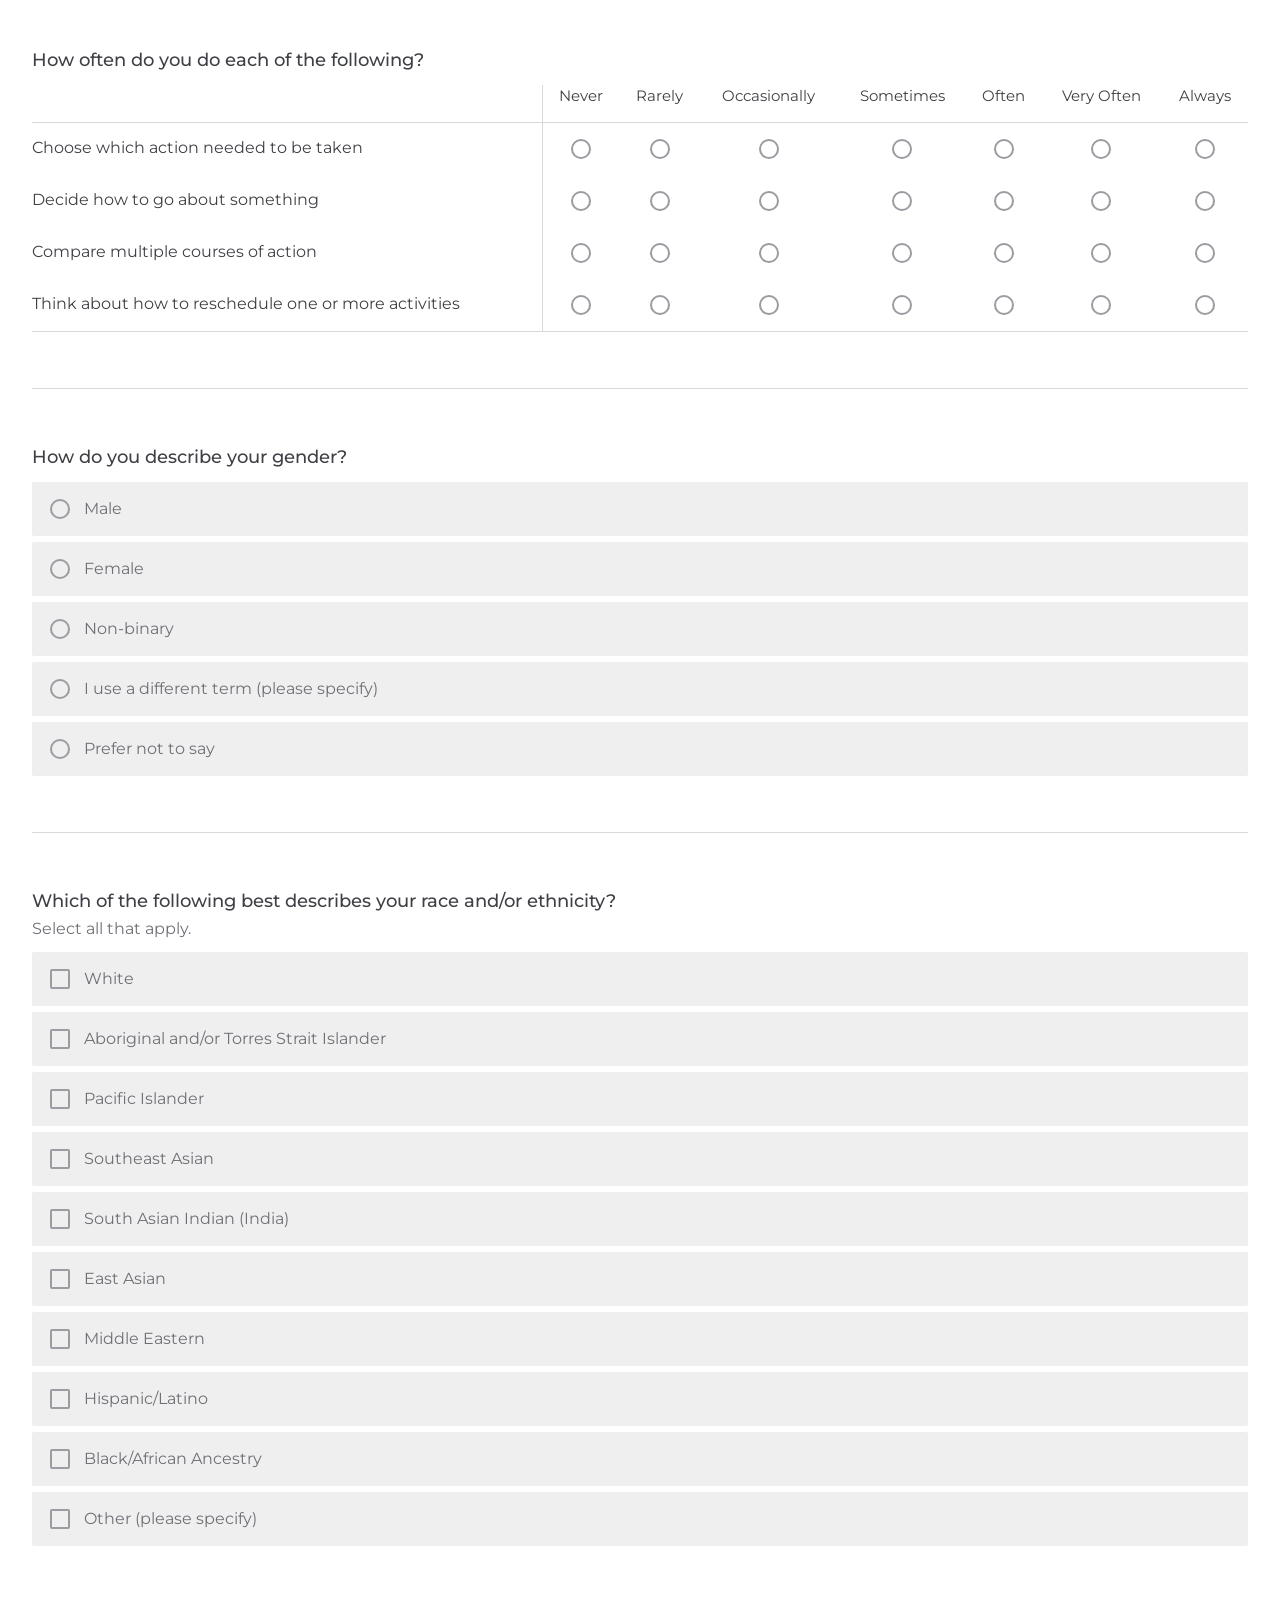
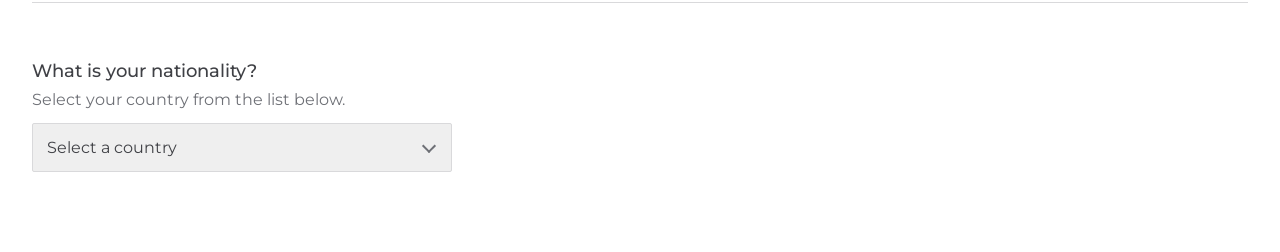
==== mock_quiz.html @ 362899df "Update mock quiz UI (minimalistic)" ====
<!DOCTYPE html>
<html lang="en">

<head>
    <meta charset="UTF-8">
    <meta name="viewport" content="width=device-width, initial-scale=1.0">

    <title>Mock Quiz</title>

    <link rel="stylesheet" href="style.css">
    <script src="script.js" defer></script>
</head>

<body>

<main class="quiz-container">
    <form id="quiz-form" novalidate>

        <!-- Question Type: Matrix grid -->
        <section class="question" role="group" aria-labelledby="label-frequency">

            <p class="question-label" id="label-frequency">
                How often do you do each of the following?
            </p>

            <div class="matrix-scroll">
                <table class="matrix">

                    <thead>
                        <tr>
                            <td class="matrix-corner"></td>
                            <th scope="col" class="matrix-first">Never</th>
                            <th scope="col">Rarely</th>
                            <th scope="col">Occasionally</th>
                            <th scope="col">Sometimes</th>
                            <th scope="col">Often</th>
                            <th scope="col">Very Often</th>
                            <th scope="col">Always</th>
                        </tr>
                    </thead>

                    <tbody>

                        <!-- Statement 1 -->
                        <tr>
                            <th scope="row">Choose which action needed to be taken</th>

                            <td class="matrix-first">
                                <label class="option matrix-cell">
                                    <input type="radio" name="question1" value="1">
                                    <span class="mark mark-radio"></span>
                                    <span class="matrix-scale-text">Never</span>
                                </label>
                            </td>
                            <td>
                                <label class="option matrix-cell">
                                    <input type="radio" name="question1" value="2">
                                    <span class="mark mark-radio"></span>
                                    <span class="matrix-scale-text">Rarely</span>
                                </label>
                            </td>
                            <td>
                                <label class="option matrix-cell">
                                    <input type="radio" name="question1" value="3">
                                    <span class="mark mark-radio"></span>
                                    <span class="matrix-scale-text">Occasionally</span>
                                </label>
                            </td>
                            <td>
                                <label class="option matrix-cell">
                                    <input type="radio" name="question1" value="4">
                                    <span class="mark mark-radio"></span>
                                    <span class="matrix-scale-text">Sometimes</span>
                                </label>
                            </td>
                            <td>
                                <label class="option matrix-cell">
                                    <input type="radio" name="question1" value="5">
                                    <span class="mark mark-radio"></span>
                                    <span class="matrix-scale-text">Often</span>
                                </label>
                            </td>
                            <td>
                                <label class="option matrix-cell">
                                    <input type="radio" name="question1" value="6">
                                    <span class="mark mark-radio"></span>
                                    <span class="matrix-scale-text">Very Often</span>
                                </label>
                            </td>
                            <td>
                                <label class="option matrix-cell">
                                    <input type="radio" name="question1" value="7">
                                    <span class="mark mark-radio"></span>
                                    <span class="matrix-scale-text">Always</span>
                                </label>
                            </td>
                        </tr>

                        <!-- Statement 2 -->
                        <tr>
                            <th scope="row">Decide how to go about something</th>

                            <td class="matrix-first">
                                <label class="option matrix-cell">
                                    <input type="radio" name="question2" value="1">
                                    <span class="mark mark-radio"></span>
                                    <span class="matrix-scale-text">Never</span>
                                </label>
                            </td>
                            <td>
                                <label class="option matrix-cell">
                                    <input type="radio" name="question2" value="2">
                                    <span class="mark mark-radio"></span>
                                    <span class="matrix-scale-text">Rarely</span>
                                </label>
                            </td>
                            <td>
                                <label class="option matrix-cell">
                                    <input type="radio" name="question2" value="3">
                                    <span class="mark mark-radio"></span>
                                    <span class="matrix-scale-text">Occasionally</span>
                                </label>
                            </td>
                            <td>
                                <label class="option matrix-cell">
                                    <input type="radio" name="question2" value="4">
                                    <span class="mark mark-radio"></span>
                                    <span class="matrix-scale-text">Sometimes</span>
                                </label>
                            </td>
                            <td>
                                <label class="option matrix-cell">
                                    <input type="radio" name="question2" value="5">
                                    <span class="mark mark-radio"></span>
                                    <span class="matrix-scale-text">Often</span>
                                </label>
                            </td>
                            <td>
                                <label class="option matrix-cell">
                                    <input type="radio" name="question2" value="6">
                                    <span class="mark mark-radio"></span>
                                    <span class="matrix-scale-text">Very Often</span>
                                </label>
                            </td>
                            <td>
                                <label class="option matrix-cell">
                                    <input type="radio" name="question2" value="7">
                                    <span class="mark mark-radio"></span>
                                    <span class="matrix-scale-text">Always</span>
                                </label>
                            </td>
                        </tr>

                        <!-- Statement 3 -->
                        <tr>
                            <th scope="row">Compare multiple courses of action</th>

                            <td class="matrix-first">
                                <label class="option matrix-cell">
                                    <input type="radio" name="question3" value="1">
                                    <span class="mark mark-radio"></span>
                                    <span class="matrix-scale-text">Never</span>
                                </label>
                            </td>
                            <td>
                                <label class="option matrix-cell">
                                    <input type="radio" name="question3" value="2">
                                    <span class="mark mark-radio"></span>
                                    <span class="matrix-scale-text">Rarely</span>
                                </label>
                            </td>
                            <td>
                                <label class="option matrix-cell">
                                    <input type="radio" name="question3" value="3">
                                    <span class="mark mark-radio"></span>
                                    <span class="matrix-scale-text">Occasionally</span>
                                </label>
                            </td>
                            <td>
                                <label class="option matrix-cell">
                                    <input type="radio" name="question3" value="4">
                                    <span class="mark mark-radio"></span>
                                    <span class="matrix-scale-text">Sometimes</span>
                                </label>
                            </td>
                            <td>
                                <label class="option matrix-cell">
                                    <input type="radio" name="question3" value="5">
                                    <span class="mark mark-radio"></span>
                                    <span class="matrix-scale-text">Often</span>
                                </label>
                            </td>
                            <td>
                                <label class="option matrix-cell">
                                    <input type="radio" name="question3" value="6">
                                    <span class="mark mark-radio"></span>
                                    <span class="matrix-scale-text">Very Often</span>
                                </label>
                            </td>
                            <td>
                                <label class="option matrix-cell">
                                    <input type="radio" name="question3" value="7">
                                    <span class="mark mark-radio"></span>
                                    <span class="matrix-scale-text">Always</span>
                                </label>
                            </td>
                        </tr>

                        <!-- Statement 4 -->
                        <tr>
                            <th scope="row">Think about how to reschedule one or more activities</th>

                            <td class="matrix-first">
                                <label class="option matrix-cell">
                                    <input type="radio" name="question4" value="1">
                                    <span class="mark mark-radio"></span>
                                    <span class="matrix-scale-text">Never</span>
                                </label>
                            </td>
                            <td>
                                <label class="option matrix-cell">
                                    <input type="radio" name="question4" value="2">
                                    <span class="mark mark-radio"></span>
                                    <span class="matrix-scale-text">Rarely</span>
                                </label>
                            </td>
                            <td>
                                <label class="option matrix-cell">
                                    <input type="radio" name="question4" value="3">
                                    <span class="mark mark-radio"></span>
                                    <span class="matrix-scale-text">Occasionally</span>
                                </label>
                            </td>
                            <td>
                                <label class="option matrix-cell">
                                    <input type="radio" name="question4" value="4">
                                    <span class="mark mark-radio"></span>
                                    <span class="matrix-scale-text">Sometimes</span>
                                </label>
                            </td>
                            <td>
                                <label class="option matrix-cell">
                                    <input type="radio" name="question4" value="5">
                                    <span class="mark mark-radio"></span>
                                    <span class="matrix-scale-text">Often</span>
                                </label>
                            </td>
                            <td>
                                <label class="option matrix-cell">
                                    <input type="radio" name="question4" value="6">
                                    <span class="mark mark-radio"></span>
                                    <span class="matrix-scale-text">Very Often</span>
                                </label>
                            </td>
                            <td>
                                <label class="option matrix-cell">
                                    <input type="radio" name="question4" value="7">
                                    <span class="mark mark-radio"></span>
                                    <span class="matrix-scale-text">Always</span>
                                </label>
                            </td>
                        </tr>

                    </tbody>
                </table>
            </div>

        </section>

        <!-- Question Type: Single choice -->
        <section class="question" role="group" aria-labelledby="label-gender">

            <p class="question-label" id="label-gender">
                How do you describe your gender?
            </p>

            <div class="choice-list">

                <label class="option choice">
                    <input type="radio" name="gender" value="male">
                    <span class="mark mark-radio"></span>
                    <span class="choice-text">Male</span>
                </label>

                <label class="option choice">
                    <input type="radio" name="gender" value="female">
                    <span class="mark mark-radio"></span>
                    <span class="choice-text">Female</span>
                </label>

                <label class="option choice">
                    <input type="radio" name="gender" value="non-binary">
                    <span class="mark mark-radio"></span>
                    <span class="choice-text">Non-binary</span>
                </label>

                <label class="option choice">
                    <input
                        type="radio"
                        name="gender"
                        value="different-term"
                        data-specify="gender-specify"
                    >
                    <span class="mark mark-radio"></span>
                    <span class="choice-text">I use a different term (please specify)</span>
                </label>

                <input
                    type="text"
                    id="gender-specify"
                    name="gender-specify"
                    class="specify-field"
                    placeholder="Your term"
                    aria-label="Please specify the term you use"
                    hidden
                >

                <label class="option choice">
                    <input type="radio" name="gender" value="prefer-not-to-say">
                    <span class="mark mark-radio"></span>
                    <span class="choice-text">Prefer not to say</span>
                </label>

            </div>

        </section>

        <!-- Question Type: Multiple choice -->
        <section class="question" role="group" aria-labelledby="label-ethnicity">

            <p class="question-label" id="label-ethnicity">
                Which of the following best describes your race and/or ethnicity?
                <span class="question-hint">Select all that apply.</span>
            </p>

            <div class="choice-list">

                <label class="option choice">
                    <input type="checkbox" name="ethnicity" value="white">
                    <span class="mark mark-check"></span>
                    <span class="choice-text">White</span>
                </label>

                <label class="option choice">
                    <input type="checkbox" name="ethnicity" value="aboriginal-torres-strait">
                    <span class="mark mark-check"></span>
                    <span class="choice-text">Aboriginal and/or Torres Strait Islander</span>
                </label>

                <label class="option choice">
                    <input type="checkbox" name="ethnicity" value="pacific-islander">
                    <span class="mark mark-check"></span>
                    <span class="choice-text">Pacific Islander</span>
                </label>

                <label class="option choice">
                    <input type="checkbox" name="ethnicity" value="southeast-asian">
                    <span class="mark mark-check"></span>
                    <span class="choice-text">Southeast Asian</span>
                </label>

                <label class="option choice">
                    <input type="checkbox" name="ethnicity" value="south-asian-indian">
                    <span class="mark mark-check"></span>
                    <span class="choice-text">South Asian Indian (India)</span>
                </label>

                <label class="option choice">
                    <input type="checkbox" name="ethnicity" value="east-asian">
                    <span class="mark mark-check"></span>
                    <span class="choice-text">East Asian</span>
                </label>

                <label class="option choice">
                    <input type="checkbox" name="ethnicity" value="middle-eastern">
                    <span class="mark mark-check"></span>
                    <span class="choice-text">Middle Eastern</span>
                </label>

                <label class="option choice">
                    <input type="checkbox" name="ethnicity" value="hispanic-latino">
                    <span class="mark mark-check"></span>
                    <span class="choice-text">Hispanic/Latino</span>
                </label>

                <label class="option choice">
                    <input type="checkbox" name="ethnicity" value="black-african">
                    <span class="mark mark-check"></span>
                    <span class="choice-text">Black/African Ancestry</span>
                </label>

                <label class="option choice">
                    <input
                        type="checkbox"
                        name="ethnicity"
                        value="other"
                        data-specify="ethnicity-specify"
                    >
                    <span class="mark mark-check"></span>
                    <span class="choice-text">Other (please specify)</span>
                </label>

                <input
                    type="text"
                    id="ethnicity-specify"
                    name="ethnicity-specify"
                    class="specify-field"
                    placeholder="Your answer"
                    aria-label="Please specify your race and/or ethnicity"
                    hidden
                >

            </div>

        </section>

        <!-- Question Type: Dropdown -->
        <section class="question" role="group" aria-labelledby="label-nationality">

            <label class="question-label" id="label-nationality" for="nationality">
                What is your nationality?
                <span class="question-hint">Select your country from the list below.</span>
            </label>

            <div class="select-wrapper">
                <select
                    id="nationality"
                    name="nationality"
                    class="select-field"
                >
                    <option value="">Select a country</option>
                </select>
            </div>

        </section>

    </form>
</main>

</body>

</html>
---- style.css ----
@import url("https://fonts.googleapis.com/css2?family=Montserrat:wght@400;500;600&display=swap");


:root {
    /* Brand */
    --accent: #683AC2;
    --accent-strong: #57309F;
    --accent-tint: rgba(104, 58, 194, 0.08);
    --accent-ring: rgba(104, 58, 194, 0.25);

    /* Neutrals */
    --page: #ffffff;
    --ink: #3F4045;
    --ink-soft: #6E7076;
    --ink-faint: #9A9CA2;
    --field: #EFEFEF;
    --field-hover: #E6E6E7;
    --line: #D9D9DB;

    /* Type */
    --size-question: 1.125rem;
    --size-body: 1rem;
    --size-scale: 0.9375rem;

    /* Shape and rhythm */
    --radius: 2px;
    --gap-question: 56px;
    --gap-label: 12px;
}

* {
    box-sizing: border-box;
}

body {
    margin: 0;
    min-height: 100vh;
    font-family: "Montserrat", sans-serif;
    font-size: var(--size-body);
    line-height: 1.5;
    color: var(--ink);
    background-color: var(--page);
    -webkit-font-smoothing: antialiased;
}

.quiz-container {
    width: 95%;
    max-width: 1300px;
    margin: 0 auto;
    padding: 48px 0 80px;
}

/* Visually hidden, still read by screen readers */
.sr-only {
    position: absolute;
    width: 1px;
    height: 1px;
    padding: 0;
    margin: -1px;
    overflow: hidden;
    clip: rect(0, 0, 0, 0);
    white-space: nowrap;
    border: 0;
}

/* =========================
   SHARED QUESTION SHELL
   One rule set for every question block on the page.
   Plain <section> rather than <fieldset>: a <legend> is laid out in
   the fieldset's border box, which pushes padding below the question
   wording and notches the divider line out of the top border.
   ========================= */

.question {
    margin: 0;
    padding: 0;
    border: none;
}

/* Page-break rule between questions, matching Eli's .question-divider */
.question + .question {
    margin-top: var(--gap-question);
    padding-top: var(--gap-question);
    border-top: 1px solid var(--line);
}

.question-label {
    display: block;
    margin: 0 0 var(--gap-label);
    padding: 0;
    font-size: var(--size-question);
    font-weight: 500;
    line-height: 1.4;
    color: var(--ink);
}

.question-hint {
    display: block;
    margin-top: 4px;
    font-size: var(--size-body);
    font-weight: 400;
    color: var(--ink-soft);
}

/* =========================
   SELECTION MARKS
   Shared by the matrix, the radio lists and the checkbox lists.
   ========================= */

.option input {
    position: absolute;
    width: 1px;
    height: 1px;
    opacity: 0;
    pointer-events: none;
}

.mark {
    position: relative;
    display: block;
    flex-shrink: 0;
    width: 20px;
    height: 20px;
    border: 2px solid var(--ink-faint);
    background-color: transparent;
    transition: border-color 0.15s ease, background-color 0.15s ease;
}

.mark-radio {
    border-radius: 50%;
}

.mark-check {
    border-radius: var(--radius);
}

.option:hover .mark {
    border-color: var(--ink-soft);
}

.option input:checked + .mark {
    border-color: var(--accent);
}

/* Radio: filled dot */
.mark-radio::after {
    content: "";
    position: absolute;
    inset: 3px;
    border-radius: 50%;
    background-color: var(--accent);
    transform: scale(0);
    transition: transform 0.15s ease;
}

.option input:checked + .mark-radio::after {
    transform: scale(1);
}

/* Checkbox: solid fill with a white tick */
.option input:checked + .mark-check {
    background-color: var(--accent);
}

.mark-check::after {
    content: "";
    position: absolute;
    top: 45%;
    left: 50%;
    width: 26%;
    height: 50%;
    border-right: 2px solid var(--page);
    border-bottom: 2px solid var(--page);
    transform: translate(-50%, -55%) rotate(45deg) scale(0);
    transition: transform 0.15s ease;
}

.option input:checked + .mark-check::after {
    transform: translate(-50%, -55%) rotate(45deg) scale(1);
}

.option input:focus-visible + .mark {
    outline: 2px solid var(--accent);
    outline-offset: 4px;
}

/* =========================
   QUESTION TYPE: Matrix / Likert grid
   ========================= */

.matrix-scroll {
    width: 100%;
}

.matrix {
    width: 100%;
    border-collapse: collapse;
}

.matrix th,
.matrix td {
    padding: 0;
}

/* Column headings */
.matrix thead th {
    padding: 0 8px 14px;
    font-size: var(--size-scale);
    font-weight: 400;
    color: var(--ink);
    text-align: center;
    vertical-align: bottom;
    border-bottom: 1px solid var(--line);
}

.matrix thead .matrix-corner {
    border-bottom: 1px solid var(--line);
}

/* Statement column */
.matrix tbody th {
    width: 42%;
    padding: 6px 24px 6px 0;
    font-size: var(--size-body);
    font-weight: 400;
    line-height: 1.4;
    color: var(--ink);
    text-align: left;
    vertical-align: middle;
}

/* Continuous vertical rule between the statements and the scale */
.matrix .matrix-first {
    border-left: 1px solid var(--line);
}

.matrix tbody tr:last-child th,
.matrix tbody tr:last-child td {
    border-bottom: 1px solid var(--line);
}

/* Row highlight — the practical way to track across seven columns */
.matrix tbody tr:hover,
.matrix tbody tr:focus-within {
    background-color: var(--field);
}

.matrix-cell {
    display: flex;
    align-items: center;
    justify-content: center;
    padding: 16px 8px;
    cursor: pointer;
}

/* The scale word lives in the DOM for screen readers and for the
   stacked mobile layout, but stays hidden on the grid layout. */
.matrix-scale-text {
    position: absolute;
    width: 1px;
    height: 1px;
    overflow: hidden;
    clip: rect(0, 0, 0, 0);
    white-space: nowrap;
}

/* =========================
   QUESTION TYPE: Choice list (radio and checkbox)
   ========================= */

.choice-list {
    display: flex;
    flex-direction: column;
    gap: 6px;
}

.choice {
    display: flex;
    align-items: center;
    gap: 14px;
    padding: 15px 18px;
    border-radius: var(--radius);
    background-color: var(--field);
    color: var(--ink-soft);
    cursor: pointer;
    transition: background-color 0.15s ease, color 0.15s ease;
}

.choice:hover {
    background-color: var(--field-hover);
}

.choice:has(input:checked) {
    background-color: var(--accent-tint);
    color: var(--ink);
}

.choice-text {
    font-size: var(--size-body);
}

/* =========================
   "Other (please specify)" text field
   Made it hidden until its option is selected.
   ========================= */

.specify-field {
    display: block;
    width: 100%;
    max-width: 340px;
    margin: 2px 0 2px;
    padding: 12px 14px;
    border: 1px solid var(--line);
    border-radius: var(--radius);
    background-color: var(--field);
    font-family: inherit;
    font-size: var(--size-body);
    color: var(--ink);
    outline: none;
    transition: border-color 0.15s ease, background-color 0.15s ease;
}

.specify-field::placeholder {
    color: var(--ink-faint);
}

.specify-field:focus-visible {
    border-color: var(--accent);
    background-color: var(--page);
    box-shadow: 0 0 0 3px var(--accent-ring);
}

.specify-field[hidden] {
    display: none;
}

/* =========================
   QUESTION TYPE: Dropdown
   ========================= */

.select-wrapper {
    position: relative;
    width: 100%;
    max-width: 420px;
}

.select-field {
    width: 100%;
    padding: 14px 44px 14px 14px;
    border: 1px solid var(--line);
    border-radius: var(--radius);
    background-color: var(--field);
    font-family: inherit;
    font-size: var(--size-body);
    color: var(--ink);
    cursor: pointer;
    outline: none;
    appearance: none;
    -webkit-appearance: none;
    transition: border-color 0.15s ease, background-color 0.15s ease;
}

.select-field:hover {
    background-color: var(--field-hover);
}

.select-field:focus-visible {
    border-color: var(--accent);
    background-color: var(--page);
    box-shadow: 0 0 0 3px var(--accent-ring);
}

/* Chevron */
.select-wrapper::after {
    content: "";
    position: absolute;
    top: 50%;
    right: 18px;
    width: 8px;
    height: 8px;
    border-right: 2px solid var(--ink-soft);
    border-bottom: 2px solid var(--ink-soft);
    transform: translateY(-70%) rotate(45deg);
    pointer-events: none;
}

/* =========================
   RESPONSIVE
   ========================= */

@media (max-width: 900px) {
    .matrix thead th {
        font-size: 0.8125rem;
        padding: 0 4px 12px;
    }

    .matrix tbody th {
        width: 34%;
        padding-right: 14px;
        font-size: 0.9375rem;
    }

    .matrix-cell {
        padding: 14px 4px;
    }
}

/* Below this width the grid stops working — each statement becomes
   its own stacked block with the scale words shown in full. */
@media (max-width: 720px) {
    :root {
        --gap-question: 40px;
    }

    .quiz-container {
        padding: 32px 0 64px;
    }

    .matrix,
    .matrix tbody,
    .matrix tr,
    .matrix th,
    .matrix td {
        display: block;
        width: auto;
    }

    .matrix thead {
        display: none;
    }

    .matrix tbody tr {
        margin-bottom: 28px;
    }

    .matrix tbody tr:hover,
    .matrix tbody tr:focus-within {
        background-color: transparent;
    }

    .matrix tbody th {
        width: auto;
        padding: 0 0 12px;
        font-size: var(--size-body);
        font-weight: 500;
    }

    .matrix .matrix-first,
    .matrix tbody tr:last-child th,
    .matrix tbody tr:last-child td {
        border: none;
    }

    .matrix td + td {
        margin-top: 6px;
    }

    .matrix-cell {
        justify-content: flex-start;
        gap: 14px;
        padding: 13px 16px;
        border-radius: var(--radius);
        background-color: var(--field);
        color: var(--ink-soft);
        transition: background-color 0.15s ease, color 0.15s ease;
    }

    .matrix-cell:hover {
        background-color: var(--field-hover);
    }

    .matrix-cell:has(input:checked) {
        background-color: var(--accent-tint);
        color: var(--ink);
    }

    /* Scale word becomes visible in the stacked layout */
    .matrix-scale-text {
        position: static;
        width: auto;
        height: auto;
        overflow: visible;
        clip: auto;
        font-size: var(--size-body);
    }
}

@media (prefers-reduced-motion: reduce) {
    * {
        transition-duration: 0.01ms !important;
    }
}
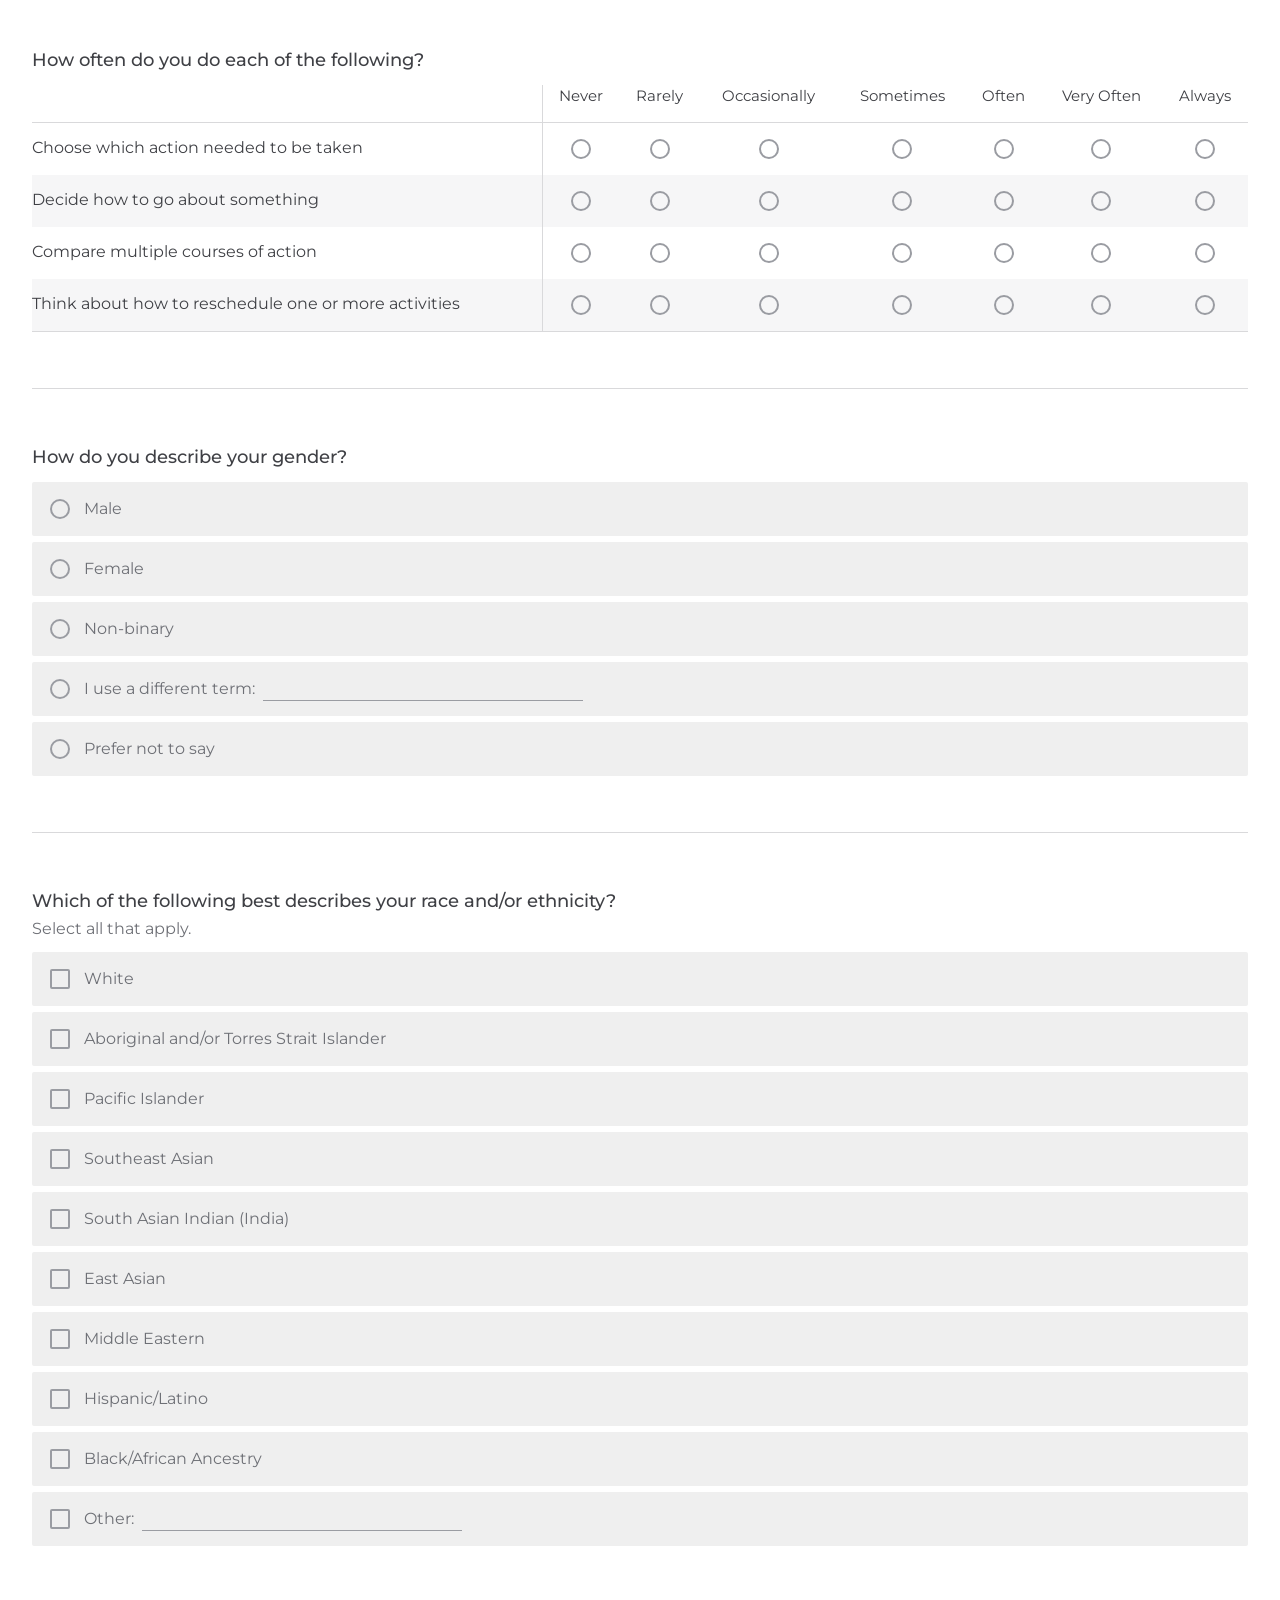
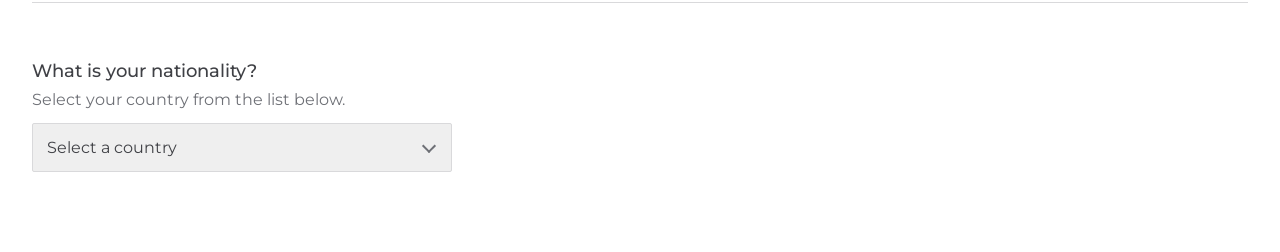
==== commit 58a76dfa: "update questionare ui" ====
--- a/mock_quiz.html
+++ b/mock_quiz.html
@@ -302,18 +302,15 @@
                         data-specify="gender-specify"
                     >
                     <span class="mark mark-radio"></span>
-                    <span class="choice-text">I use a different term (please specify)</span>
-                </label>
-
-                <input
-                    type="text"
-                    id="gender-specify"
-                    name="gender-specify"
-                    class="specify-field"
-                    placeholder="Your term"
-                    aria-label="Please specify the term you use"
-                    hidden
-                >
+                    <span class="choice-text">I use a different term:</span>
+                    <input
+                        type="text"
+                        id="gender-specify"
+                        name="gender-specify"
+                        class="specify-inline"
+                        aria-label="Please specify the term you use"
+                    >
+                </label>
 
                 <label class="option choice">
                     <input type="radio" name="gender" value="prefer-not-to-say">
@@ -397,18 +394,15 @@
                         data-specify="ethnicity-specify"
                     >
                     <span class="mark mark-check"></span>
-                    <span class="choice-text">Other (please specify)</span>
-                </label>
-
-                <input
-                    type="text"
-                    id="ethnicity-specify"
-                    name="ethnicity-specify"
-                    class="specify-field"
-                    placeholder="Your answer"
-                    aria-label="Please specify your race and/or ethnicity"
-                    hidden
-                >
+                    <span class="choice-text">Other:</span>
+                    <input
+                        type="text"
+                        id="ethnicity-specify"
+                        name="ethnicity-specify"
+                        class="specify-inline"
+                        aria-label="Please specify your race and/or ethnicity"
+                    >
+                </label>
 
             </div>
 
--- a/style.css
+++ b/style.css
@@ -1,12 +1,21 @@
 @import url("https://fonts.googleapis.com/css2?family=Montserrat:wght@400;500;600&display=swap");
 
+/* =========================
+   DESIGN TOKENS
+   Every colour in this file comes from here. To switch the survey
+   to orange, change --accent and --accent-strong only.
+   Orange alternative: --accent: #C2542A; --accent-strong: #A2431F;
+   ========================= */
 
 :root {
     /* Brand */
     --accent: #683AC2;
     --accent-strong: #57309F;
-    --accent-tint: rgba(104, 58, 194, 0.08);
+    --accent-tint: rgba(104, 58, 194, 0.14);
     --accent-ring: rgba(104, 58, 194, 0.25);
+    /* Opaque so it sits over the striped rows without blending.
+       Kept lighter than --accent-tint so hover never looks selected. */
+    --accent-hover: #F4F0FB;
 
     /* Neutrals */
     --page: #ffffff;
@@ -14,7 +23,8 @@
     --ink-soft: #6E7076;
     --ink-faint: #9A9CA2;
     --field: #EFEFEF;
-    --field-hover: #E6E6E7;
+    /* Lighter than --field so the stripe reads as banding, not as a button */
+    --stripe: #F6F6F7;
     --line: #D9D9DB;
 
     /* Type */
@@ -107,7 +117,10 @@
    Shared by the matrix, the radio lists and the checkbox lists.
    ========================= */
 
-.option input {
+/* Hide the native control only — the row's own text input, where a
+   question has one, must stay visible */
+.option input[type="radio"],
+.option input[type="checkbox"] {
     position: absolute;
     width: 1px;
     height: 1px;
@@ -239,10 +252,16 @@
     border-bottom: 1px solid var(--line);
 }
 
-/* Row highlight — the practical way to track across seven columns */
+/* Zebra striping — rows 2, 4, 6... pick up the grey */
+.matrix tbody tr:nth-child(even) {
+    background-color: var(--stripe);
+}
+
+/* Row highlight — the practical way to track across seven columns.
+   Listed after the stripe so it wins on rows of either colour. */
 .matrix tbody tr:hover,
 .matrix tbody tr:focus-within {
-    background-color: var(--field);
+    background-color: var(--accent-hover);
 }
 
 .matrix-cell {
@@ -287,7 +306,7 @@
 }
 
 .choice:hover {
-    background-color: var(--field-hover);
+    background-color: var(--accent-hover);
 }
 
 .choice:has(input:checked) {
@@ -300,38 +319,42 @@
 }
 
 /* =========================
-   "Other (please specify)" text field
-   Made it hidden until its option is selected.
-   ========================= */
-
-.specify-field {
-    display: block;
-    width: 100%;
-    max-width: 340px;
-    margin: 2px 0 2px;
-    padding: 12px 14px;
-    border: 1px solid var(--line);
-    border-radius: var(--radius);
-    background-color: var(--field);
+   Inline "please specify" field
+   Sits on the option row itself, so one click both selects the
+   option and puts the cursor in the box — see script.js
+   ========================= */
+
+.specify-inline {
+    flex: 0 1 320px;
+    min-width: 0;
+    /* Pulls back against the row's flex gap so the rule sits close
+       to the colon rather than floating away from it */
+    margin-left: -6px;
+    padding: 2px 4px;
+    border: none;
+    border-bottom: 1px solid var(--ink-faint);
+    border-radius: 0;
+    background-color: transparent;
     font-family: inherit;
     font-size: var(--size-body);
     color: var(--ink);
     outline: none;
-    transition: border-color 0.15s ease, background-color 0.15s ease;
-}
-
-.specify-field::placeholder {
+    transition: border-color 0.15s ease;
+}
+
+.specify-inline::placeholder {
     color: var(--ink-faint);
 }
 
-.specify-field:focus-visible {
-    border-color: var(--accent);
-    background-color: var(--page);
-    box-shadow: 0 0 0 3px var(--accent-ring);
-}
-
-.specify-field[hidden] {
-    display: none;
+.specify-inline:hover {
+    border-bottom-color: var(--ink-soft);
+}
+
+.specify-inline:focus {
+    border-bottom-color: var(--accent);
+    border-bottom-width: 2px;
+    /* Keep the row height steady when the rule thickens */
+    margin-bottom: -1px;
 }
 
 /* =========================
@@ -361,7 +384,7 @@
 }
 
 .select-field:hover {
-    background-color: var(--field-hover);
+    background-color: var(--accent-hover);
 }
 
 .select-field:focus-visible {
@@ -433,6 +456,8 @@
         margin-bottom: 28px;
     }
 
+    .matrix tbody tr,
+    .matrix tbody tr:nth-child(even),
     .matrix tbody tr:hover,
     .matrix tbody tr:focus-within {
         background-color: transparent;
@@ -466,7 +491,7 @@
     }
 
     .matrix-cell:hover {
-        background-color: var(--field-hover);
+        background-color: var(--accent-hover);
     }
 
     .matrix-cell:has(input:checked) {
